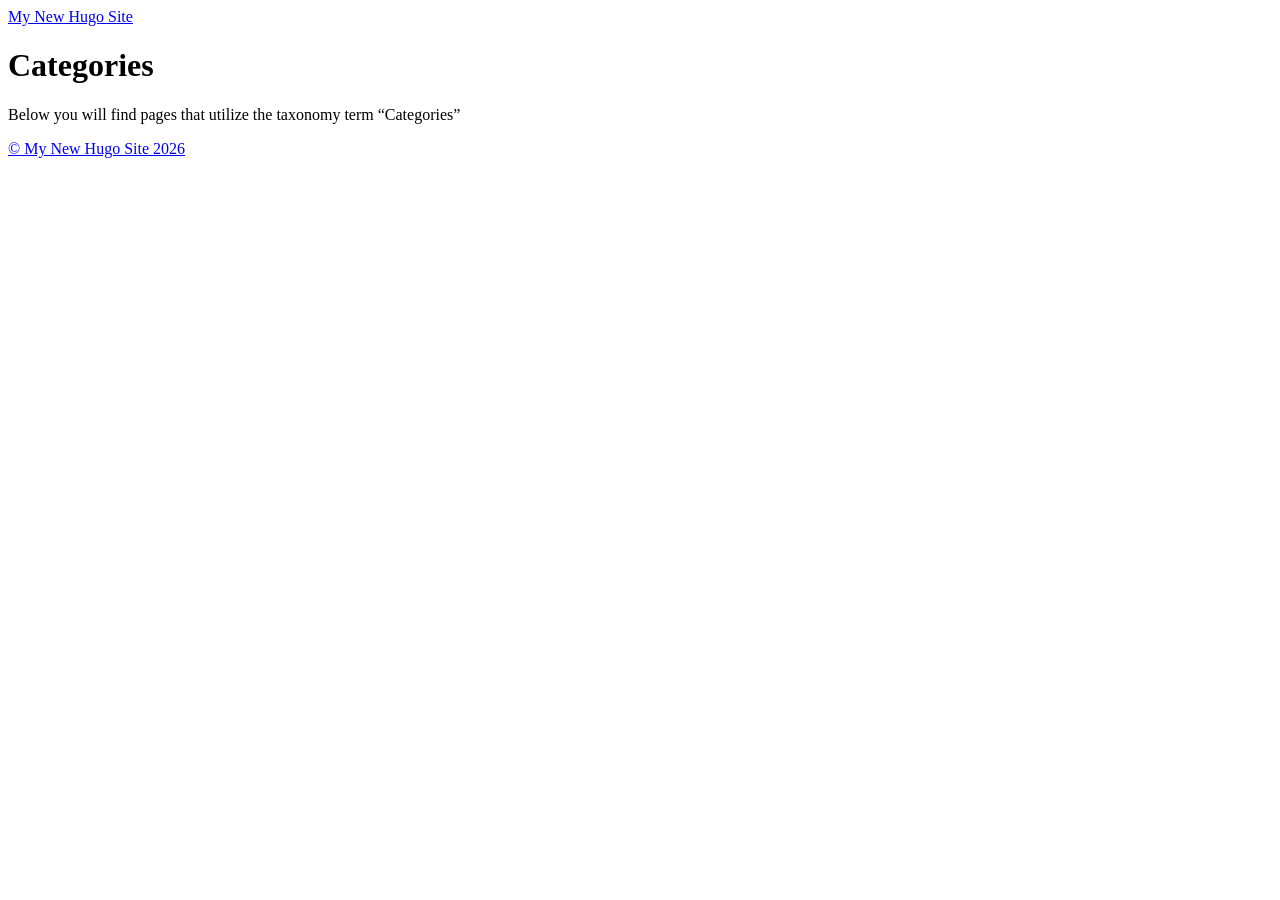
==== public/categories/index.html @ 2b7bb240 "Added Hugo" ====
<!DOCTYPE html>
<html lang="en-us">
  <head><script src="/livereload.js?mindelay=10&amp;v=2&amp;port=1313&amp;path=livereload" data-no-instant defer></script>
    <meta charset="utf-8">
    <meta http-equiv="X-UA-Compatible" content="IE=edge,chrome=1">
    
    <title>My New Hugo Site</title>
    <meta name="viewport" content="width=device-width,minimum-scale=1">
    <meta name="description" content="">
    <meta name="generator" content="Hugo 0.152.2">
    
    
    
      <meta name="robots" content="noindex, nofollow">
    
    

    
<link rel="stylesheet" href="/ananke/css/main.min.css" >




    


    
      

    

    
    
      <link href="/categories/index.xml" rel="alternate" type="application/rss+xml" title="My New Hugo Site" />
      <link href="/categories/index.xml" rel="feed" type="application/rss+xml" title="My New Hugo Site" />
      
    

    
      <link rel="canonical" href="http://localhost:1313/categories/">
    

    
    
    <meta property="og:url" content="http://localhost:1313/categories/">
  <meta property="og:site_name" content="My New Hugo Site">
  <meta property="og:title" content="Categories">
  <meta property="og:locale" content="en_us">
  <meta property="og:type" content="website">

  <meta itemprop="name" content="Categories">
  <meta name="twitter:card" content="summary">
  <meta name="twitter:title" content="Categories">

	
  </head><body class="ma0 avenir bg-near-white development is-taxonomy">
    

  <header>
    <div class="pb3-m pb6-l bg-black">
      <nav class="pv3 ph3 ph4-ns" role="navigation">
  <div class="flex-l center items-center justify-between">
    <a href="/" class="f3 fw2 hover-white white-90 dib no-underline">
      
        My New Hugo Site
      
    </a>
    <div class="flex-l items-center">
      

      
      <div class="ananke-socials"></div>

    </div>
  </div>
</nav>

      <div class="tc-l pv3 ph3 ph4-ns">
        <h1 class="f2 f-subheadline-l fw2 light-silver mb0 lh-title">
          Categories
        </h1>
        
      </div>
    </div>
  </header>


    <main class="pb7" role="main">
      
  <article class="cf pa3 pa4-m pa4-l">
    <div class="measure-wide-l center f4 lh-copy nested-copy-line-height nested-links mid-gray">
      <p>Below you will find pages that utilize the taxonomy term “Categories”</p>
    </div>
  </article>
  <div class="mw8 center">
    <section class="flex-ns mt5 flex-wrap justify-around">
      
    </section>
  </div>

    </main>
    <footer class="bg-black bottom-0 w-100 pa3" role="contentinfo">
  <div class="flex justify-between">
  <a class="f4 fw4 hover-white white-70 dn dib-ns pv2 ph3 no-underline" href="http://localhost:1313/" >
    &copy;  My New Hugo Site 2026 
  </a>
    <div><div class="ananke-socials"></div>
</div>
  </div>
</footer>

  </body>
</html>
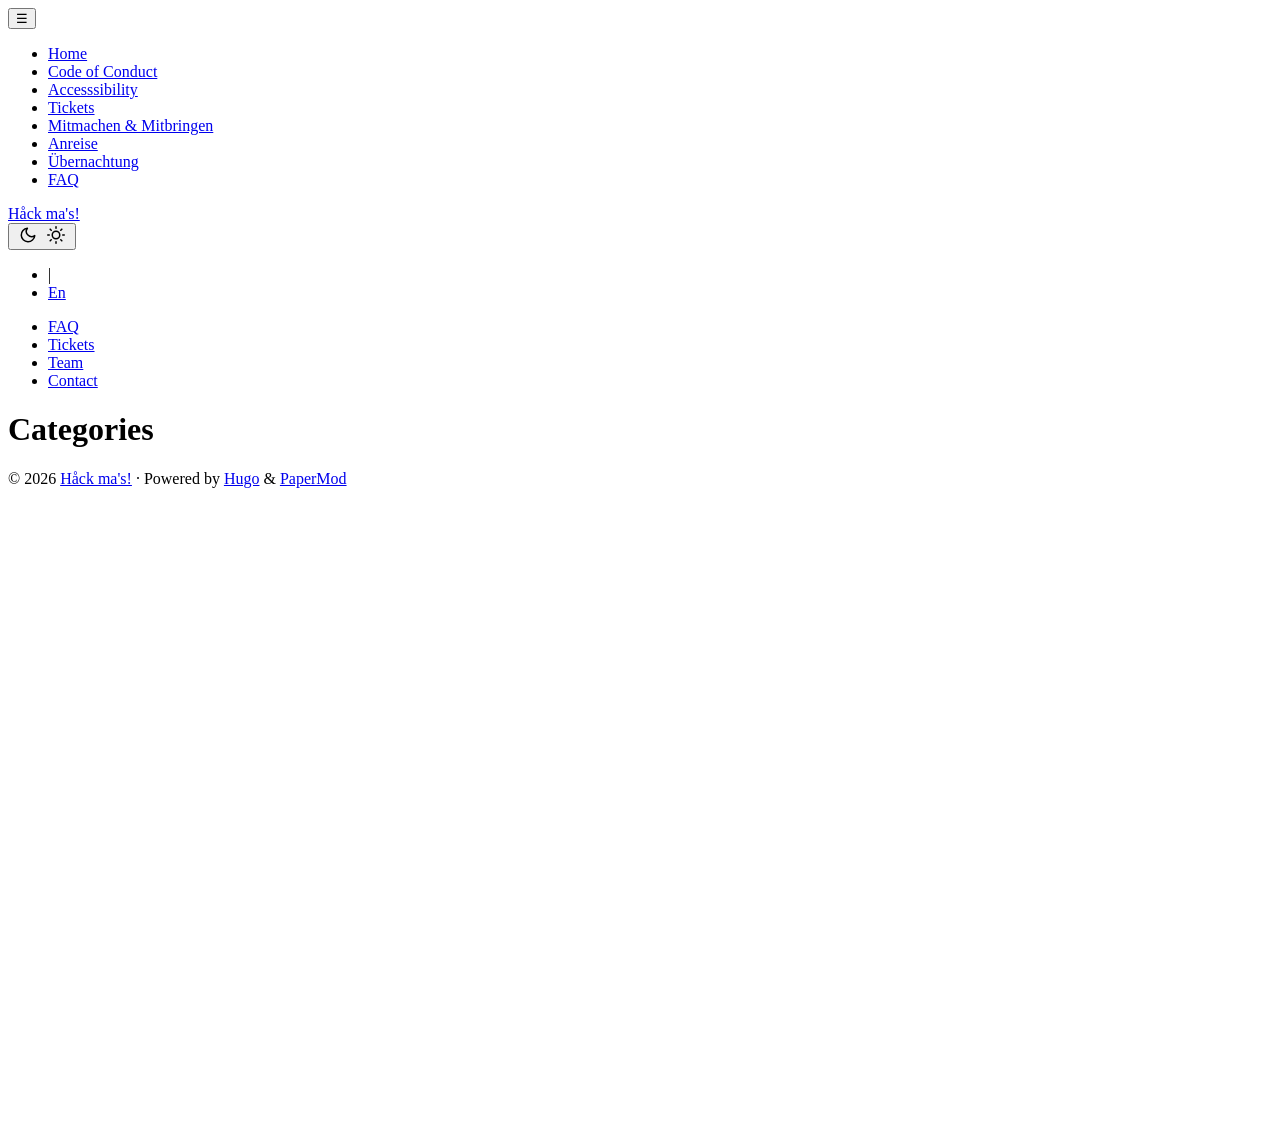
==== commit 5a388bdd: "Added PaperModTheme" ====
--- a/public/categories/index.html
+++ b/public/categories/index.html
@@ -1,113 +1,247 @@
 <!DOCTYPE html>
-<html lang="en-us">
-  <head><script src="/livereload.js?mindelay=10&amp;v=2&amp;port=1313&amp;path=livereload" data-no-instant defer></script>
-    <meta charset="utf-8">
-    <meta http-equiv="X-UA-Compatible" content="IE=edge,chrome=1">
+<html lang="de" dir="auto" data-theme="auto">
+
+<head><script src="/livereload.js?mindelay=10&amp;v=2&amp;port=1313&amp;path=livereload" data-no-instant defer></script><meta charset="utf-8">
+<meta http-equiv="X-UA-Compatible" content="IE=edge">
+<meta name="viewport" content="width=device-width, initial-scale=1, shrink-to-fit=no">
+<meta name="robots" content="noindex, nofollow">
+<title>Categories | Håck ma&#39;s!</title>
+<meta name="keywords" content="">
+<meta name="description" content="">
+<meta name="author" content="">
+<link rel="canonical" href="http://localhost:1313/categories/">
+<link crossorigin="anonymous" href="/assets/css/stylesheet.6756044f5232e0e2f277b84ae704e4813361eaea6f2e70b91796e0da7b614b53.css" integrity="sha256-Z1YET1Iy4OLyd7hK5wTkgTNh6upvLnC5F5bg2nthS1M=" rel="preload stylesheet" as="style">
+<link rel="icon" href="http://localhost:1313/favicon.ico">
+<link rel="icon" type="image/png" sizes="16x16" href="http://localhost:1313/favicon-16x16.png">
+<link rel="icon" type="image/png" sizes="32x32" href="http://localhost:1313/favicon-32x32.png">
+<link rel="apple-touch-icon" href="http://localhost:1313/apple-touch-icon.png">
+<link rel="mask-icon" href="http://localhost:1313/safari-pinned-tab.svg">
+<meta name="theme-color" content="#2e2e33">
+<meta name="msapplication-TileColor" content="#2e2e33">
+<link rel="alternate" type="application/rss+xml" href="http://localhost:1313/categories/index.xml" title="rss">
+<link rel="alternate" hreflang="de" href="http://localhost:1313/categories/">
+<link rel="alternate" hreflang="en" href="http://localhost:1313/en/categories/">
+<noscript>
+    <style>
+        #theme-toggle,
+        .top-link {
+            display: none;
+        }
+
+    </style>
+    <style>
+        @media (prefers-color-scheme: dark) {
+            :root {
+                --theme: rgb(29, 30, 32);
+                --entry: rgb(46, 46, 51);
+                --primary: rgb(218, 218, 219);
+                --secondary: rgb(155, 156, 157);
+                --tertiary: rgb(65, 66, 68);
+                --content: rgb(196, 196, 197);
+                --code-block-bg: rgb(46, 46, 51);
+                --code-bg: rgb(55, 56, 62);
+                --border: rgb(51, 51, 51);
+                color-scheme: dark;
+            }
+
+            .list {
+                background: var(--theme);
+            }
+
+            .toc {
+                background: var(--entry);
+            }
+        }
+
+        @media (prefers-color-scheme: light) {
+            .list::-webkit-scrollbar-thumb {
+                border-color: var(--code-bg);
+            }
+        }
+
+    </style>
+</noscript>
+<script>
+    if (localStorage.getItem("pref-theme") === "dark") {
+        document.querySelector("html").dataset.theme = 'dark';
+    } else if (localStorage.getItem("pref-theme") === "light") {
+       document.querySelector("html").dataset.theme = 'light';
+    } else if (window.matchMedia('(prefers-color-scheme: dark)').matches) {
+        document.querySelector("html").dataset.theme = 'dark';
+    } else {
+        document.querySelector("html").dataset.theme = 'light';
+    }
+
+</script>
+<script src="/js/sidemenu.min.a45cbb40547546d8645d55dfb4ba25b78646ae7b3c24d5ccb33e0051a50d58a0.js" defer></script>
+
+</head>
+<body class="list" id="top">
+    <header class="header">
+    <nav class="nav">
+        <div class="custom-side-menu">
+            <button class="side-menu-toggle" aria-label="Open menu">&#9776;</button>
+            <ul class="side-menu">
+                
+                    <li><a href="/">Home</a></li>
+                
+                    <li><a href="/codeofconduct/">Code of Conduct</a></li>
+                
+                    <li><a href="/accesssibility/">Accesssibility</a></li>
+                
+                    <li><a href="/tickets/">Tickets</a></li>
+                
+                    <li><a href="/mitmachen/">Mitmachen &amp; Mitbringen</a></li>
+                
+                    <li><a href="/anreise/">Anreise</a></li>
+                
+                    <li><a href="/uebernachtung/">Übernachtung</a></li>
+                
+                    <li><a href="/faq/">FAQ</a></li>
+                
+            </ul>
+        </div>
+        <div class="logo">
+            <a href="http://localhost:1313/" accesskey="h" title="Håck ma&#39;s! (Alt + H)">
+                    <img src="http://localhost:1313/images/kraken.svg" alt="" aria-label="logo"
+                        height="50">Håck ma&#39;s!</a>
+            <div class="logo-switches">
+                <button id="theme-toggle" accesskey="t" title="(Alt + T)" aria-label="Toggle theme">
+                    <svg id="moon" xmlns="http://www.w3.org/2000/svg" width="24" height="18" viewBox="0 0 24 24"
+                        fill="none" stroke="currentColor" stroke-width="2" stroke-linecap="round"
+                        stroke-linejoin="round">
+                        <path d="M21 12.79A9 9 0 1 1 11.21 3 7 7 0 0 0 21 12.79z"></path>
+                    </svg>
+                    <svg id="sun" xmlns="http://www.w3.org/2000/svg" width="24" height="18" viewBox="0 0 24 24"
+                        fill="none" stroke="currentColor" stroke-width="2" stroke-linecap="round"
+                        stroke-linejoin="round">
+                        <circle cx="12" cy="12" r="5"></circle>
+                        <line x1="12" y1="1" x2="12" y2="3"></line>
+                        <line x1="12" y1="21" x2="12" y2="23"></line>
+                        <line x1="4.22" y1="4.22" x2="5.64" y2="5.64"></line>
+                        <line x1="18.36" y1="18.36" x2="19.78" y2="19.78"></line>
+                        <line x1="1" y1="12" x2="3" y2="12"></line>
+                        <line x1="21" y1="12" x2="23" y2="12"></line>
+                        <line x1="4.22" y1="19.78" x2="5.64" y2="18.36"></line>
+                        <line x1="18.36" y1="5.64" x2="19.78" y2="4.22"></line>
+                    </svg>
+                </button>
+                    <ul class="lang-switch"><li>|</li>
+                        <li>
+                            <a href="http://localhost:1313/en/" title="English"
+                                aria-label="English">En</a>
+                        </li>
+                    </ul>
+            </div>
+        </div>
+        <ul id="menu">
+            <li>
+                <a href="http://localhost:1313/faq/" title="FAQ">
+                    <span>FAQ</span>
+                </a>
+            </li>
+            <li>
+                <a href="http://localhost:1313/tickets/" title="Tickets">
+                    <span>Tickets</span>
+                </a>
+            </li>
+            <li>
+                <a href="http://localhost:1313/team/" title="Team">
+                    <span>Team</span>
+                </a>
+            </li>
+            <li>
+                <a href="http://localhost:1313/contact/" title="Contact">
+                    <span>Contact</span>
+                </a>
+            </li>
+        </ul>
+    </nav>
+</header>
+<main class="main">
+<header class="page-header">
+    <h1>Categories</h1>
+</header>
+
+<ul class="terms-tags">
+</ul>
+    </main>
     
-    <title>My New Hugo Site</title>
-    <meta name="viewport" content="width=device-width,minimum-scale=1">
-    <meta name="description" content="">
-    <meta name="generator" content="Hugo 0.152.2">
-    
-    
-    
-      <meta name="robots" content="noindex, nofollow">
-    
-    
-
-    
-<link rel="stylesheet" href="/ananke/css/main.min.css" >
-
-
-
-
-    
-
-
-    
-      
-
-    
-
-    
-    
-      <link href="/categories/index.xml" rel="alternate" type="application/rss+xml" title="My New Hugo Site" />
-      <link href="/categories/index.xml" rel="feed" type="application/rss+xml" title="My New Hugo Site" />
-      
-    
-
-    
-      <link rel="canonical" href="http://localhost:1313/categories/">
-    
-
-    
-    
-    <meta property="og:url" content="http://localhost:1313/categories/">
-  <meta property="og:site_name" content="My New Hugo Site">
-  <meta property="og:title" content="Categories">
-  <meta property="og:locale" content="en_us">
-  <meta property="og:type" content="website">
-
-  <meta itemprop="name" content="Categories">
-  <meta name="twitter:card" content="summary">
-  <meta name="twitter:title" content="Categories">
-
-	
-  </head><body class="ma0 avenir bg-near-white development is-taxonomy">
-    
-
-  <header>
-    <div class="pb3-m pb6-l bg-black">
-      <nav class="pv3 ph3 ph4-ns" role="navigation">
-  <div class="flex-l center items-center justify-between">
-    <a href="/" class="f3 fw2 hover-white white-90 dib no-underline">
-      
-        My New Hugo Site
-      
-    </a>
-    <div class="flex-l items-center">
-      
-
-      
-      <div class="ananke-socials"></div>
-
-    </div>
-  </div>
-</nav>
-
-      <div class="tc-l pv3 ph3 ph4-ns">
-        <h1 class="f2 f-subheadline-l fw2 light-silver mb0 lh-title">
-          Categories
-        </h1>
+<footer class="footer">
+        <span>&copy; 2026 <a href="http://localhost:1313/">Håck ma&#39;s!</a></span> · 
+
+    <span>
+        Powered by
+        <a href="https://gohugo.io/" rel="noopener noreferrer" target="_blank">Hugo</a> &
+        <a href="https://github.com/adityatelange/hugo-PaperMod/" rel="noopener" target="_blank">PaperMod</a>
+    </span>
+</footer>
+<a href="#top" aria-label="go to top" title="Go to Top (Alt + G)" class="top-link" id="top-link" accesskey="g">
+    <svg xmlns="http://www.w3.org/2000/svg" viewBox="0 0 12 6" fill="currentColor">
+        <path d="M12 6H0l6-6z" />
+    </svg>
+</a>
+
+<script>
+    let menu = document.getElementById('menu');
+    if (menu) {
         
-      </div>
-    </div>
-  </header>
-
-
-    <main class="pb7" role="main">
-      
-  <article class="cf pa3 pa4-m pa4-l">
-    <div class="measure-wide-l center f4 lh-copy nested-copy-line-height nested-links mid-gray">
-      <p>Below you will find pages that utilize the taxonomy term “Categories”</p>
-    </div>
-  </article>
-  <div class="mw8 center">
-    <section class="flex-ns mt5 flex-wrap justify-around">
-      
-    </section>
-  </div>
-
-    </main>
-    <footer class="bg-black bottom-0 w-100 pa3" role="contentinfo">
-  <div class="flex justify-between">
-  <a class="f4 fw4 hover-white white-70 dn dib-ns pv2 ph3 no-underline" href="http://localhost:1313/" >
-    &copy;  My New Hugo Site 2026 
-  </a>
-    <div><div class="ananke-socials"></div>
-</div>
-  </div>
-</footer>
-
-  </body>
+        const scrollPosition = localStorage.getItem("menu-scroll-position");
+        if (scrollPosition) {
+            menu.scrollLeft = parseInt(scrollPosition, 10);
+        }
+        
+        menu.onscroll = function () {
+            localStorage.setItem("menu-scroll-position", menu.scrollLeft);
+        }
+    }
+
+    document.querySelectorAll('a[href^="#"]').forEach(anchor => {
+        anchor.addEventListener("click", function (e) {
+            e.preventDefault();
+            var id = this.getAttribute("href").substr(1);
+            if (!window.matchMedia('(prefers-reduced-motion: reduce)').matches) {
+                document.querySelector(`[id='${decodeURIComponent(id)}']`).scrollIntoView({
+                    behavior: "smooth"
+                });
+            } else {
+                document.querySelector(`[id='${decodeURIComponent(id)}']`).scrollIntoView();
+            }
+            if (id === "top") {
+                history.replaceState(null, null, " ");
+            } else {
+                history.pushState(null, null, `#${id}`);
+            }
+        });
+    });
+
+</script>
+<script>
+    var mybutton = document.getElementById("top-link");
+    window.onscroll = function () {
+        if (document.body.scrollTop > 800 || document.documentElement.scrollTop > 800) {
+            mybutton.style.visibility = "visible";
+            mybutton.style.opacity = "1";
+        } else {
+            mybutton.style.visibility = "hidden";
+            mybutton.style.opacity = "0";
+        }
+    };
+
+</script>
+<script>
+    document.getElementById("theme-toggle").addEventListener("click", () => {
+        const html = document.querySelector("html");
+        if (html.dataset.theme === "dark") {
+            html.dataset.theme = 'light';
+            localStorage.setItem("pref-theme", 'light');
+        } else {
+            html.dataset.theme = 'dark';
+            localStorage.setItem("pref-theme", 'dark');
+        }
+    })
+
+</script>
+</body>
+
 </html>
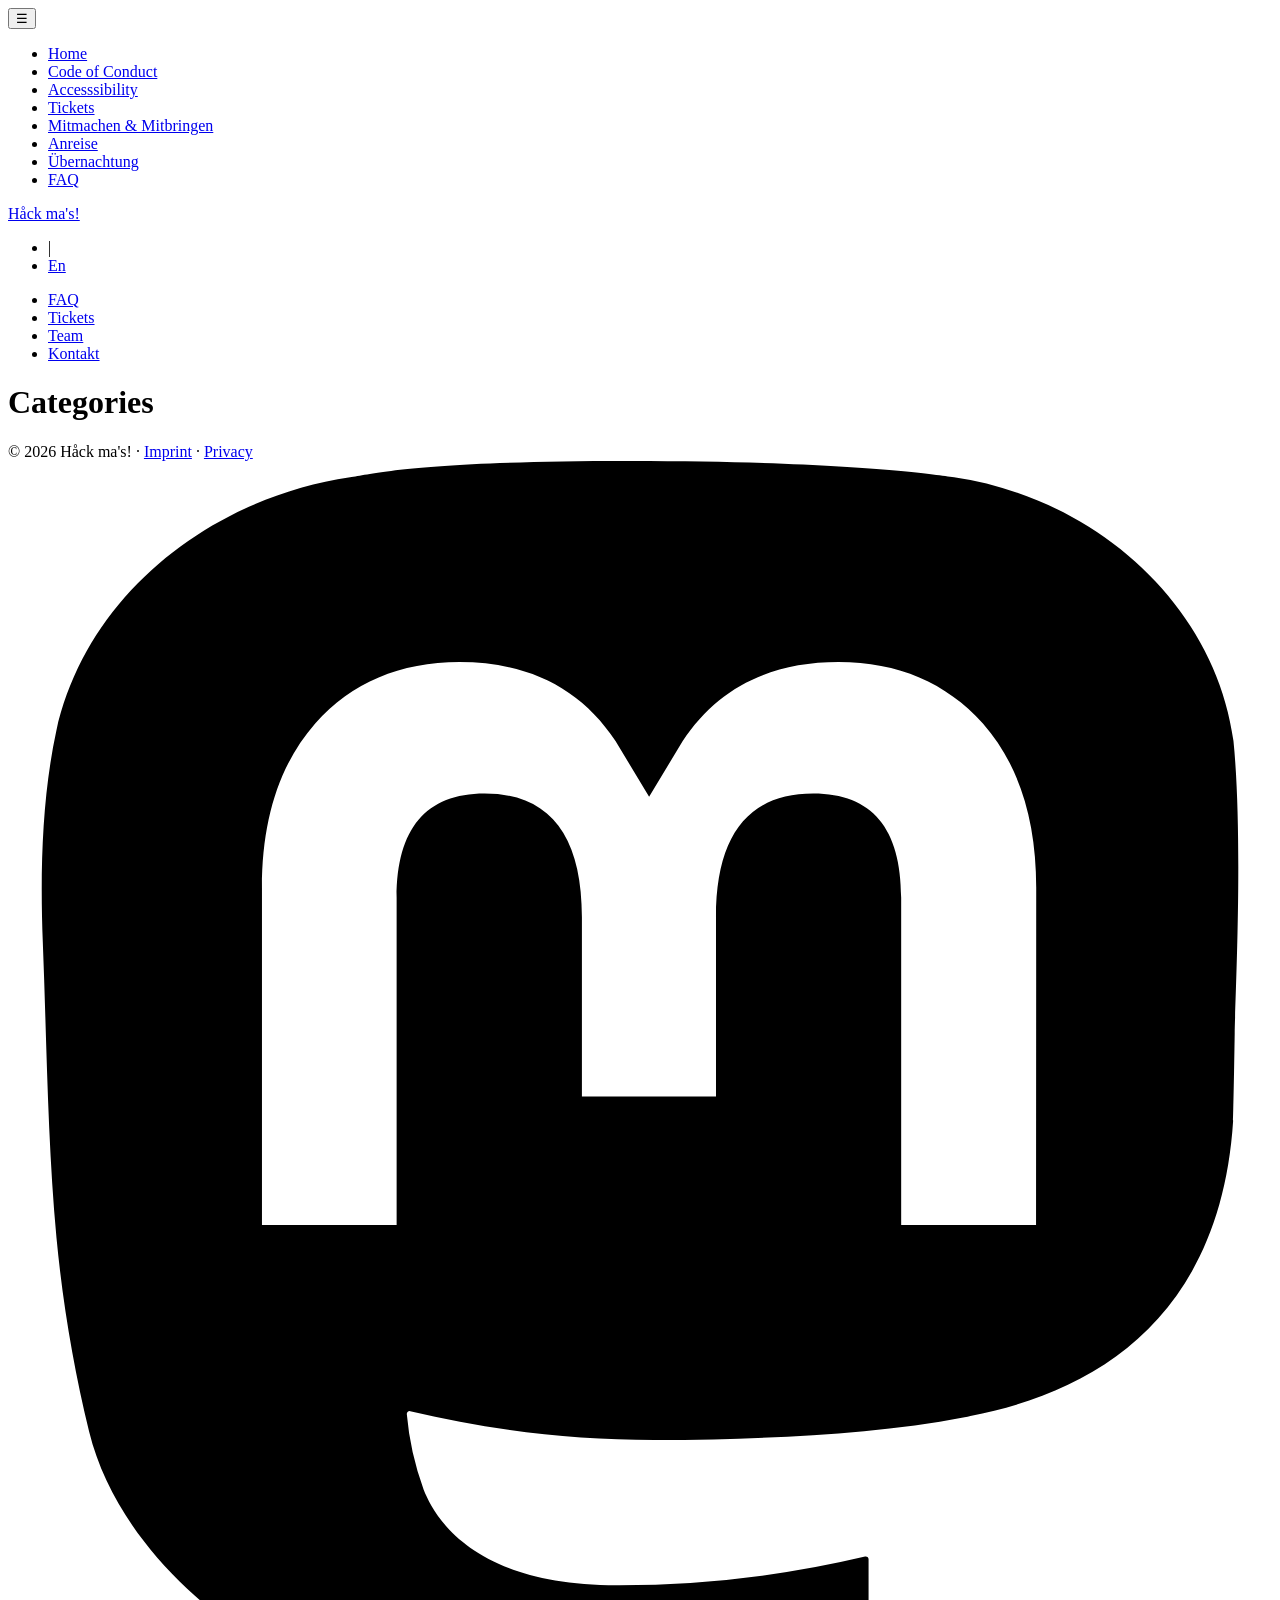
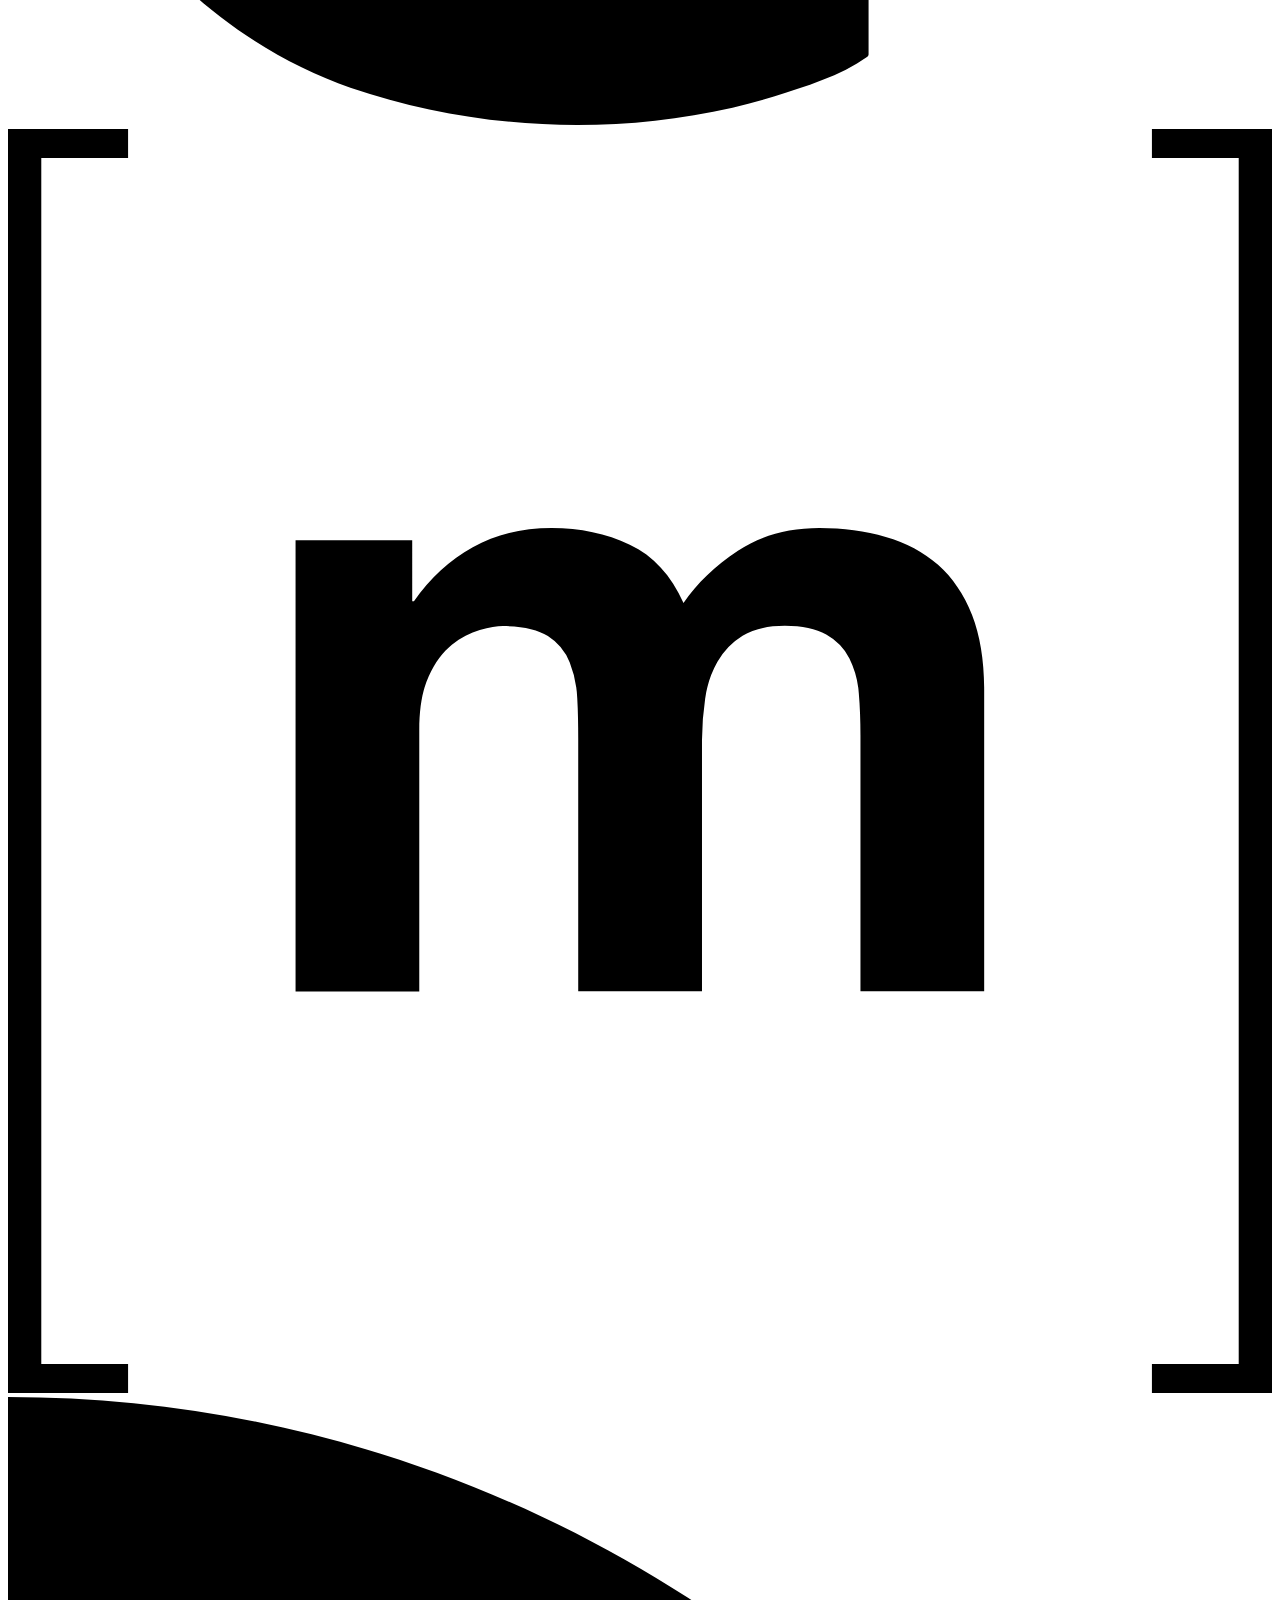
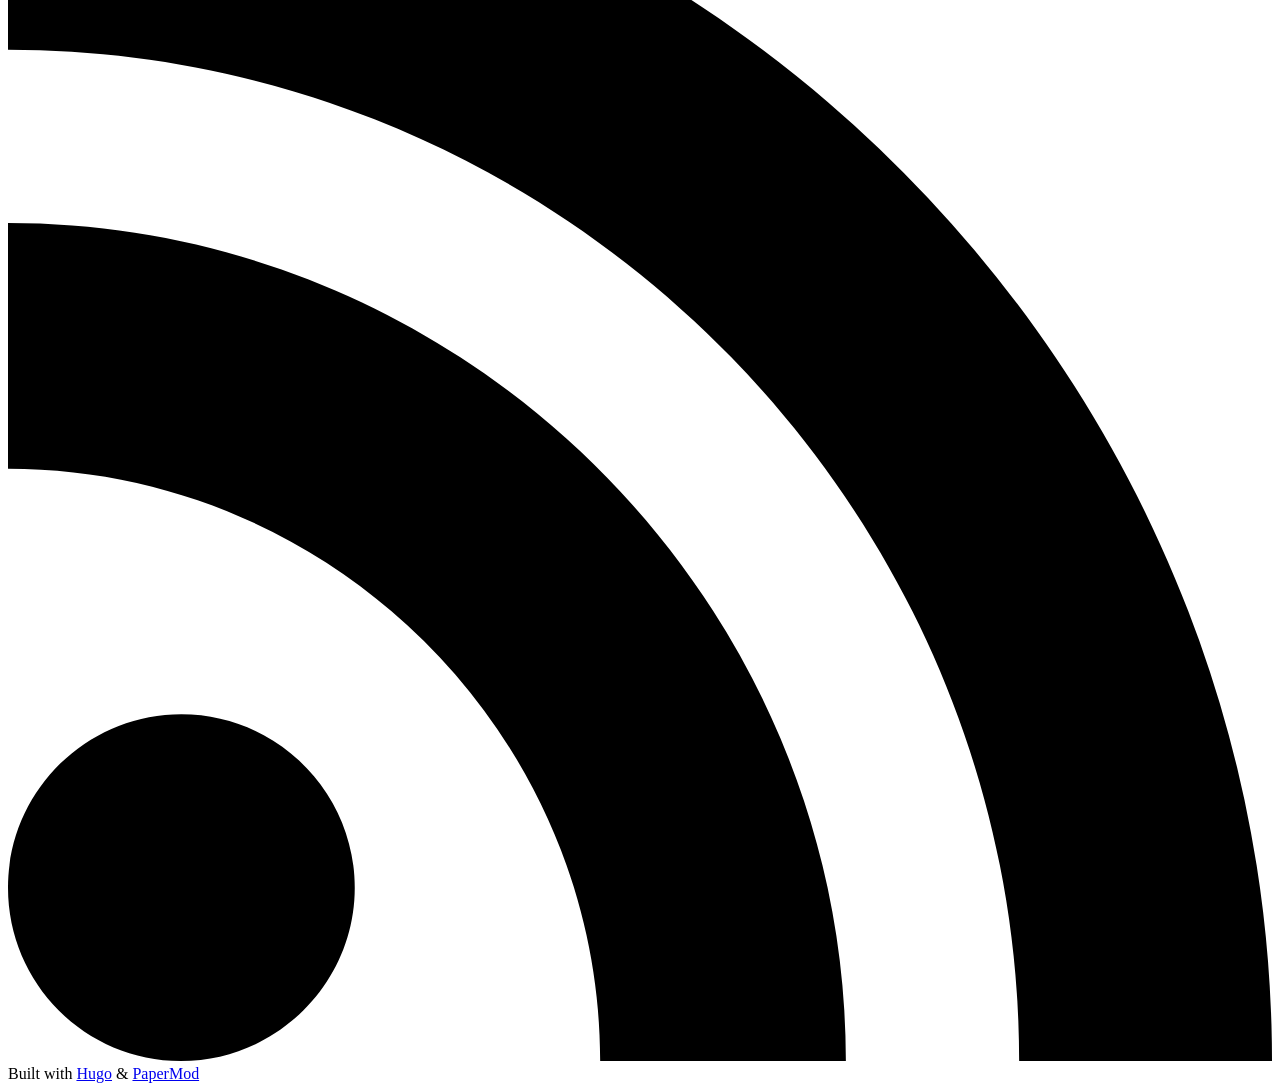
==== commit 51408243: "Added sites" ====
--- a/public/categories/index.html
+++ b/public/categories/index.html
@@ -1,7 +1,7 @@
 <!DOCTYPE html>
-<html lang="de" dir="auto" data-theme="auto">
+<html lang="de" dir="auto" data-theme="dark">
 
-<head><script src="/livereload.js?mindelay=10&amp;v=2&amp;port=1313&amp;path=livereload" data-no-instant defer></script><meta charset="utf-8">
+<head><script src="/livereload.js?mindelay=10&amp;v=2&amp;port=34971&amp;path=livereload" data-no-instant defer></script><meta charset="utf-8">
 <meta http-equiv="X-UA-Compatible" content="IE=edge">
 <meta name="viewport" content="width=device-width, initial-scale=1, shrink-to-fit=no">
 <meta name="robots" content="noindex, nofollow">
@@ -9,18 +9,18 @@
 <meta name="keywords" content="">
 <meta name="description" content="">
 <meta name="author" content="">
-<link rel="canonical" href="http://localhost:1313/categories/">
-<link crossorigin="anonymous" href="/assets/css/stylesheet.6756044f5232e0e2f277b84ae704e4813361eaea6f2e70b91796e0da7b614b53.css" integrity="sha256-Z1YET1Iy4OLyd7hK5wTkgTNh6upvLnC5F5bg2nthS1M=" rel="preload stylesheet" as="style">
-<link rel="icon" href="http://localhost:1313/favicon.ico">
-<link rel="icon" type="image/png" sizes="16x16" href="http://localhost:1313/favicon-16x16.png">
-<link rel="icon" type="image/png" sizes="32x32" href="http://localhost:1313/favicon-32x32.png">
-<link rel="apple-touch-icon" href="http://localhost:1313/apple-touch-icon.png">
-<link rel="mask-icon" href="http://localhost:1313/safari-pinned-tab.svg">
+<link rel="canonical" href="http://localhost:34971/categories/">
+<link crossorigin="anonymous" href="/assets/css/stylesheet.863f17b0c0086f43be5d47e8c8960d3695a923e9a752923b78abb1cba2d93b0b.css" integrity="sha256-hj8XsMAIb0O&#43;XUfoyJYNNpWpI&#43;mnUpI7eKuxy6LZOws=" rel="preload stylesheet" as="style">
+<link rel="icon" href="http://localhost:34971/favicon.ico">
+<link rel="icon" type="image/png" sizes="16x16" href="http://localhost:34971/favicon-16x16.png">
+<link rel="icon" type="image/png" sizes="32x32" href="http://localhost:34971/favicon-32x32.png">
+<link rel="apple-touch-icon" href="http://localhost:34971/apple-touch-icon.png">
+<link rel="mask-icon" href="http://localhost:34971/safari-pinned-tab.svg">
 <meta name="theme-color" content="#2e2e33">
 <meta name="msapplication-TileColor" content="#2e2e33">
-<link rel="alternate" type="application/rss+xml" href="http://localhost:1313/categories/index.xml" title="rss">
-<link rel="alternate" hreflang="de" href="http://localhost:1313/categories/">
-<link rel="alternate" hreflang="en" href="http://localhost:1313/en/categories/">
+<link rel="alternate" type="application/rss+xml" href="http://localhost:34971/categories/index.xml" title="rss">
+<link rel="alternate" hreflang="de" href="http://localhost:34971/categories/">
+<link rel="alternate" hreflang="en" href="http://localhost:34971/en/categories/">
 <noscript>
     <style>
         #theme-toggle,
@@ -29,50 +29,7 @@
         }
 
     </style>
-    <style>
-        @media (prefers-color-scheme: dark) {
-            :root {
-                --theme: rgb(29, 30, 32);
-                --entry: rgb(46, 46, 51);
-                --primary: rgb(218, 218, 219);
-                --secondary: rgb(155, 156, 157);
-                --tertiary: rgb(65, 66, 68);
-                --content: rgb(196, 196, 197);
-                --code-block-bg: rgb(46, 46, 51);
-                --code-bg: rgb(55, 56, 62);
-                --border: rgb(51, 51, 51);
-                color-scheme: dark;
-            }
-
-            .list {
-                background: var(--theme);
-            }
-
-            .toc {
-                background: var(--entry);
-            }
-        }
-
-        @media (prefers-color-scheme: light) {
-            .list::-webkit-scrollbar-thumb {
-                border-color: var(--code-bg);
-            }
-        }
-
-    </style>
 </noscript>
-<script>
-    if (localStorage.getItem("pref-theme") === "dark") {
-        document.querySelector("html").dataset.theme = 'dark';
-    } else if (localStorage.getItem("pref-theme") === "light") {
-       document.querySelector("html").dataset.theme = 'light';
-    } else if (window.matchMedia('(prefers-color-scheme: dark)').matches) {
-        document.querySelector("html").dataset.theme = 'dark';
-    } else {
-        document.querySelector("html").dataset.theme = 'light';
-    }
-
-</script>
 <script src="/js/sidemenu.min.a45cbb40547546d8645d55dfb4ba25b78646ae7b3c24d5ccb33e0051a50d58a0.js" defer></script>
 
 </head>
@@ -102,33 +59,13 @@
             </ul>
         </div>
         <div class="logo">
-            <a href="http://localhost:1313/" accesskey="h" title="Håck ma&#39;s! (Alt + H)">
-                    <img src="http://localhost:1313/images/kraken.svg" alt="" aria-label="logo"
+            <a href="http://localhost:34971/" accesskey="h" title="Håck ma&#39;s! (Alt + H)">
+                    <img src="http://localhost:34971/images/kraken.svg" alt="" aria-label="logo"
                         height="50">Håck ma&#39;s!</a>
             <div class="logo-switches">
-                <button id="theme-toggle" accesskey="t" title="(Alt + T)" aria-label="Toggle theme">
-                    <svg id="moon" xmlns="http://www.w3.org/2000/svg" width="24" height="18" viewBox="0 0 24 24"
-                        fill="none" stroke="currentColor" stroke-width="2" stroke-linecap="round"
-                        stroke-linejoin="round">
-                        <path d="M21 12.79A9 9 0 1 1 11.21 3 7 7 0 0 0 21 12.79z"></path>
-                    </svg>
-                    <svg id="sun" xmlns="http://www.w3.org/2000/svg" width="24" height="18" viewBox="0 0 24 24"
-                        fill="none" stroke="currentColor" stroke-width="2" stroke-linecap="round"
-                        stroke-linejoin="round">
-                        <circle cx="12" cy="12" r="5"></circle>
-                        <line x1="12" y1="1" x2="12" y2="3"></line>
-                        <line x1="12" y1="21" x2="12" y2="23"></line>
-                        <line x1="4.22" y1="4.22" x2="5.64" y2="5.64"></line>
-                        <line x1="18.36" y1="18.36" x2="19.78" y2="19.78"></line>
-                        <line x1="1" y1="12" x2="3" y2="12"></line>
-                        <line x1="21" y1="12" x2="23" y2="12"></line>
-                        <line x1="4.22" y1="19.78" x2="5.64" y2="18.36"></line>
-                        <line x1="18.36" y1="5.64" x2="19.78" y2="4.22"></line>
-                    </svg>
-                </button>
                     <ul class="lang-switch"><li>|</li>
                         <li>
-                            <a href="http://localhost:1313/en/" title="English"
+                            <a href="http://localhost:34971/en/" title="English"
                                 aria-label="English">En</a>
                         </li>
                     </ul>
@@ -136,23 +73,23 @@
         </div>
         <ul id="menu">
             <li>
-                <a href="http://localhost:1313/faq/" title="FAQ">
+                <a href="http://localhost:34971/faq/" title="FAQ">
                     <span>FAQ</span>
                 </a>
             </li>
             <li>
-                <a href="http://localhost:1313/tickets/" title="Tickets">
+                <a href="http://localhost:34971/tickets/" title="Tickets">
                     <span>Tickets</span>
                 </a>
             </li>
             <li>
-                <a href="http://localhost:1313/team/" title="Team">
+                <a href="http://localhost:34971/team/" title="Team">
                     <span>Team</span>
                 </a>
             </li>
             <li>
-                <a href="http://localhost:1313/contact/" title="Contact">
-                    <span>Contact</span>
+                <a href="http://localhost:34971/contact/" title="Kontakt">
+                    <span>Kontakt</span>
                 </a>
             </li>
         </ul>
@@ -167,81 +104,33 @@
 </ul>
     </main>
     
+
+
+
+
 <footer class="footer">
-        <span>&copy; 2026 <a href="http://localhost:1313/">Håck ma&#39;s!</a></span> · 
+  <span>
+    © 2026 Håck ma&#39;s! ·
+    <a href="/imprint/">Imprint</a> ·
+    <a href="/privacy/">Privacy</a>
+  </span>
 
-    <span>
-        Powered by
-        <a href="https://gohugo.io/" rel="noopener noreferrer" target="_blank">Hugo</a> &
-        <a href="https://github.com/adityatelange/hugo-PaperMod/" rel="noopener" target="_blank">PaperMod</a>
-    </span>
-</footer>
-<a href="#top" aria-label="go to top" title="Go to Top (Alt + G)" class="top-link" id="top-link" accesskey="g">
-    <svg xmlns="http://www.w3.org/2000/svg" viewBox="0 0 12 6" fill="currentColor">
-        <path d="M12 6H0l6-6z" />
-    </svg>
-</a>
+  <span class="footer-icons">
+    <a href="https://chaos.social/@hackmas" rel="noopener" target="_blank" aria-label="Mastodon">
+      <svg role="img" viewBox="0 0 24 24" xmlns="http://www.w3.org/2000/svg"><title>Mastodon</title><path d="M23.268 5.313c-.35-2.578-2.617-4.61-5.304-5.004C17.51.242 15.792 0 11.813 0h-.03c-3.98 0-4.835.242-5.288.309C3.882.692 1.496 2.518.917 5.127.64 6.412.61 7.837.661 9.143c.074 1.874.088 3.745.26 5.611.118 1.24.325 2.47.62 3.68.55 2.237 2.777 4.098 4.96 4.857 2.336.792 4.849.923 7.256.38.265-.061.527-.132.786-.213.585-.184 1.27-.39 1.774-.753a.057.057 0 0 0 .023-.043v-1.809a.052.052 0 0 0-.02-.041.053.053 0 0 0-.046-.01 20.282 20.282 0 0 1-4.709.545c-2.73 0-3.463-1.284-3.674-1.818a5.593 5.593 0 0 1-.319-1.433.053.053 0 0 1 .066-.054c1.517.363 3.072.546 4.632.546.376 0 .75 0 1.125-.01 1.57-.044 3.224-.124 4.768-.422.038-.008.077-.015.11-.024 2.435-.464 4.753-1.92 4.989-5.604.008-.145.03-1.52.03-1.67.002-.512.167-3.63-.024-5.545zm-3.748 9.195h-2.561V8.29c0-1.309-.55-1.976-1.67-1.976-1.23 0-1.846.79-1.846 2.35v3.403h-2.546V8.663c0-1.56-.617-2.35-1.848-2.35-1.112 0-1.668.668-1.67 1.977v6.218H4.822V8.102c0-1.31.337-2.35 1.011-3.12.696-.77 1.608-1.164 2.74-1.164 1.311 0 2.302.5 2.962 1.498l.638 1.06.638-1.06c.66-.999 1.65-1.498 2.96-1.498 1.13 0 2.043.395 2.74 1.164.675.77 1.012 1.81 1.012 3.12z"/></svg>
+    </a>
+    <a href="https://matrix.to/#/#hackmasspace:gemeinsam.jetzt" rel="noopener" target="_blank" aria-label="Matrix">
+      <svg role="img" viewBox="0 0 24 24" xmlns="http://www.w3.org/2000/svg"><title>Matrix</title><path d="M.632.55v22.9H2.28V24H0V0h2.28v.55zm7.043 7.26v1.157h.033c.309-.443.683-.784 1.117-1.024.433-.245.936-.365 1.5-.365.54 0 1.033.107 1.481.314.448.208.785.582 1.02 1.108.254-.374.6-.706 1.034-.992.434-.287.95-.43 1.546-.43.453 0 .872.056 1.26.167.388.11.716.286.993.53.276.245.489.559.646.951.152.392.23.863.23 1.417v5.728h-2.349V11.52c0-.286-.01-.559-.032-.812a1.755 1.755 0 0 0-.18-.66 1.106 1.106 0 0 0-.438-.448c-.194-.11-.457-.166-.785-.166-.332 0-.6.064-.803.189a1.38 1.38 0 0 0-.48.499 1.946 1.946 0 0 0-.231.696 5.56 5.56 0 0 0-.06.785v4.768h-2.35v-4.8c0-.254-.004-.503-.018-.752a2.074 2.074 0 0 0-.143-.688 1.052 1.052 0 0 0-.415-.503c-.194-.125-.476-.19-.854-.19-.111 0-.259.024-.439.074-.18.051-.36.143-.53.282-.171.138-.319.337-.439.595-.12.259-.18.6-.18 1.02v4.966H5.46V7.81zm15.693 15.64V.55H21.72V0H24v24h-2.28v-.55z"/></svg>
+    </a>
+    <a href="https://chaos.social/@hackmas.rss" rel="noopener" target="_blank" aria-label="RSS Feed">
+      <svg role="img" viewBox="0 0 24 24" xmlns="http://www.w3.org/2000/svg"><title>RSS</title><path d="M19.199 24C19.199 13.467 10.533 4.8 0 4.8V0c13.165 0 24 10.835 24 24h-4.801zM3.291 17.415c1.814 0 3.293 1.479 3.293 3.295 0 1.813-1.485 3.29-3.301 3.29C1.47 24 0 22.526 0 20.71s1.475-3.294 3.291-3.295zM15.909 24h-4.665c0-6.169-5.075-11.245-11.244-11.245V8.09c8.727 0 15.909 7.184 15.909 15.91z"/></svg>
+    </a>
+  </span>
 
-<script>
-    let menu = document.getElementById('menu');
-    if (menu) {
-        
-        const scrollPosition = localStorage.getItem("menu-scroll-position");
-        if (scrollPosition) {
-            menu.scrollLeft = parseInt(scrollPosition, 10);
-        }
-        
-        menu.onscroll = function () {
-            localStorage.setItem("menu-scroll-position", menu.scrollLeft);
-        }
-    }
-
-    document.querySelectorAll('a[href^="#"]').forEach(anchor => {
-        anchor.addEventListener("click", function (e) {
-            e.preventDefault();
-            var id = this.getAttribute("href").substr(1);
-            if (!window.matchMedia('(prefers-reduced-motion: reduce)').matches) {
-                document.querySelector(`[id='${decodeURIComponent(id)}']`).scrollIntoView({
-                    behavior: "smooth"
-                });
-            } else {
-                document.querySelector(`[id='${decodeURIComponent(id)}']`).scrollIntoView();
-            }
-            if (id === "top") {
-                history.replaceState(null, null, " ");
-            } else {
-                history.pushState(null, null, `#${id}`);
-            }
-        });
-    });
-
-</script>
-<script>
-    var mybutton = document.getElementById("top-link");
-    window.onscroll = function () {
-        if (document.body.scrollTop > 800 || document.documentElement.scrollTop > 800) {
-            mybutton.style.visibility = "visible";
-            mybutton.style.opacity = "1";
-        } else {
-            mybutton.style.visibility = "hidden";
-            mybutton.style.opacity = "0";
-        }
-    };
-
-</script>
-<script>
-    document.getElementById("theme-toggle").addEventListener("click", () => {
-        const html = document.querySelector("html");
-        if (html.dataset.theme === "dark") {
-            html.dataset.theme = 'light';
-            localStorage.setItem("pref-theme", 'light');
-        } else {
-            html.dataset.theme = 'dark';
-            localStorage.setItem("pref-theme", 'dark');
-        }
-    })
-
-</script>
-</body>
+  <span class="footer-right">
+    Built with <a href="https://gohugo.io/" rel="noopener" target="_blank">Hugo</a> &
+    <a href="https://github.com/adityatelange/hugo-PaperMod" rel="noopener" target="_blank">PaperMod</a>
+  </span>
+</footer></body>
 
 </html>
